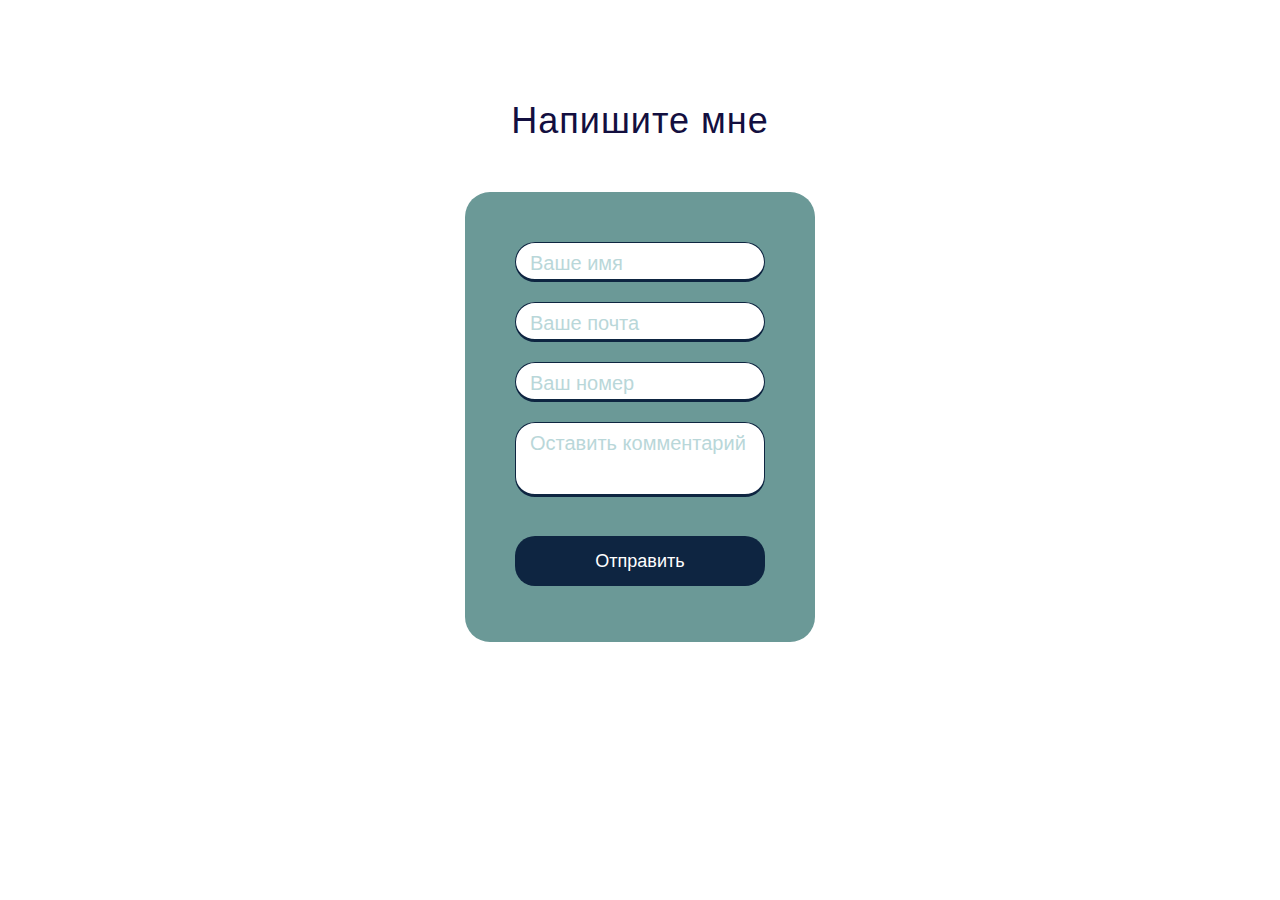
==== 1.html @ e18f2265 "." ====
<!DOCTYPE html>
<html lang="en">
<head>
  <meta charset="UTF-8">
  <meta http-equiv="X-UA-Compatible" content="IE=edge">
  <meta name="viewport" content="width=device-width, initial-scale=1.0">
  <title>Document</title>
  <link rel="stylesheet" href="./assets/styles/css/main.css">
</head>
<body>
  <section class="contact">
    <div class="container">
        <div class="flex-center flex text-center">
            <h2 class="title__text"><span class="lang-contactTitle">Напишите мне</span>
                <span class="contact__span border"></span>
            </h2>
        </div>
        <div class="contact-item">
        <div class="contact-form">
            <form id="form" class="form">
                <div class="form__box" for="">
                    <input class="form__inp form__inp1" id="userName" type="text" maxlength="14" placeholder=" " name="name:" required>
                    <label for="userName" class="form__label lang-yourName">Ваше имя</label>
                    <i class="fas fa-user"></i>
                    <small></small>
                </div>
                <div class="form__box" for="">
                    <input class="form__inp form__inp2" id="userEmail" type="email" placeholder=" " name="email:" required>
                    <label for="userEmail" class="form__label lang-yourEmail">Ваше почта</label>
                    <i class="fas fa-envelope"></i>
                    <small></small>
                </div>
                <div class="form__box" for="">
                    <input class="form__inp form__inp3" id="userPass" type="text" placeholder=" " name="number:" required>
                    <label for="userPass" class="form__label lang-yourPass">Ваш номер</label>
                    <i class="fas fa-phone"></i>
                    <small></small>
                </div>
                <div class="form__box">
                    <textarea class="form__com form__inp4" id="message" placeholder=" " name="messange:" ></textarea>
                    <label for="message" class="form__label lang-comments">Оставить комментарий</label>
                    <i class="fas fa-comments"></i>
                    <small></small>
                </div>
                <button type="button" id="submitForm" class="lang-submit form__btn">Отправить</button>


            </form>
        </div>
        </div>
    </div>
</section>


    <script src="assets/js/form.js"></script>
</body>
</html>
---- assets/styles/css/main.css ----
:root {
  --white: #fff;
  --basic: #4a69bd;
  --basic-text: #130f40;
  --toggle-bg: url("../../images/svg/dark.svg");
  --lang: url("../../images/png/usa.png") ;
}

:root[date-theme=dark] {
  --white: #333333;
  --basic: #73a0d8;
  --basic-text: #fff;
  --toggle-bg: url("../../images/svg/light.svg");
}

:root[date-lang=lang] {
  --lang: url("../../images/png/rus.png") ;
}

.text-left {
  text-align: left;
}
.text-center {
  text-align: center;
}
.text-right {
  text-align: right;
}
.text-block {
  display: block;
}

.relative {
  position: relative;
}

.absolute {
  position: absolute;
  width: 100%;
}

.flex {
  display: flex;
}
.flex-center {
  justify-content: center;
}
.flex-right {
  justify-content: flex-end;
}
.flex-space {
  justify-content: space-between;
}
.flex-around {
  justify-content: space-around;
}
.flex-row {
  display: flex;
  flex-wrap: wrap;
  margin-left: -1rem;
  margin-right: -1rem;
}

.align-center {
  align-items: center;
}

.m-l-05 {
  margin-left: 0.5rem;
}
.m-l-1 {
  margin-left: 1rem;
}
.m-l-2 {
  margin-left: 2rem;
}
.m-l-3 {
  margin-left: 3rem;
}
.m-t-05 {
  margin-top: 0.5rem;
}
.m-t-1 {
  margin-top: 1rem;
}
.m-t-2 {
  margin-top: 2rem;
}
.m-t-3 {
  margin-top: 3rem;
}
.m-t-5 {
  margin-top: 5rem;
}
.m-r-05 {
  margin-right: 0.5rem;
}
.m-r-1 {
  margin-right: 1rem;
}
.m-r-2 {
  margin-right: 2rem;
}
.m-r-3 {
  margin-right: 3rem;
}
.m-b-05 {
  margin-bottom: 0.5rem;
}
.m-b-1 {
  margin-bottom: 1rem;
}
.m-b-2 {
  margin-bottom: 2rem;
}
.m-b-5 {
  margin-bottom: 5rem;
}

.col-1 {
  flex: 0 0 8.333333%;
  max-width: 8.333333%;
}
.col-2 {
  flex: 0 0 16.66667%;
  max-width: 16.66667%;
}
.col-3 {
  flex: 0 0 25%;
  max-width: 25%;
}
.col-4 {
  flex: 0 0 33.333333%;
  max-width: 33.333333%;
}
.col-5 {
  flex: 0 0 auto;
  max-width: 41.6666666667%;
}
.col-6 {
  flex: 0 0 50%;
  max-width: 50%;
}
.col-7 {
  flex: 0 0 auto;
  max-width: 58.3333333333%;
}
.col-8 {
  flex: 0 0 66.666667%;
  max-width: 66.666667%;
}
.col-9 {
  flex: 0 0 75%;
  max-width: 75%;
}
.col-10 {
  flex: 0 0 83.33333%;
  max-width: 83.33333%;
}
.col-11 {
  flex: 0 0 91.666667%;
  max-width: 91.666667%;
}
.col-12 {
  flex: 0 0 100%;
  max-width: 100%;
}
.col-1, .col-2, .col-3, .col-4, .col-5, .col-6, .col-7, .col-8, .col-9, .col-10, .col-11, .col-12 {
  position: relative;
  width: 100%;
  padding-right: 1rem;
  padding-left: 1rem;
}
.col-border-right {
  border-right: 1px solid var(--text-secondary);
}

@font-face {
  font-family: "YanoneKaffeesatz";
  src: url("../../fonts/YanoneKaffeesatz-Light.woff2") format("woff2");
  font-weight: 300;
  font-style: normal;
  font-display: swap;
}
@font-face {
  font-family: "YanoneKaffeesatz";
  src: url("../../fonts/YanoneKaffeesatz-Regular.woff2") format("woff2");
  font-weight: 500;
  font-style: normal;
  font-display: swap;
}
@font-face {
  font-family: "YanoneKaffeesatz";
  src: url("../../fonts/YanoneKaffeesatz-Bold.woff2") format("woff2");
  font-weight: 700;
  font-style: normal;
  font-display: swap;
}
@font-face {
  font-family: "Poppins";
  src: url("../../fonts/Poppins-Regular.ttf") format("truetype");
  font-weight: 400;
  font-style: normal;
  font-display: swap;
}
@font-face {
  font-family: "YanoneKaffeesatz";
  src: url("../../fonts/YanoneKaffeesatz-Light.woff2") format("woff2");
  font-weight: 300;
  font-style: normal;
  font-display: swap;
}
@font-face {
  font-family: "YanoneKaffeesatz";
  src: url("../../fonts/YanoneKaffeesatz-Regular.woff2") format("woff2");
  font-weight: 500;
  font-style: normal;
  font-display: swap;
}
@font-face {
  font-family: "YanoneKaffeesatz";
  src: url("../../fonts/YanoneKaffeesatz-Bold.woff2") format("woff2");
  font-weight: 700;
  font-style: normal;
  font-display: swap;
}
@font-face {
  font-family: "Poppins";
  src: url("../../fonts/Poppins-Regular.ttf") format("truetype");
  font-weight: 400;
  font-style: normal;
  font-display: swap;
}
* {
  margin: 0;
  padding: 0;
  box-sizing: border-box;
}

html {
  scroll-behavior: smooth;
}

::-moz-selection {
  background: var(--basic);
  color: var(--white);
}

::selection {
  background: var(--basic);
  color: var(--white);
}

::-moz-selection {
  background: var(--basic);
  color: var(--white);
}

::-webkit-selection {
  background: var(--basic);
  color: var(--white);
}

.container {
  max-width: 1200px;
  margin: 0 auto;
}

body {
  font-family: "YanoneKaffeesatz", sans-serif;
  position: relative;
  background-color: var(--white);
  transition: 0.3s all;
}

p {
  font-family: "Poppins", sans-serif;
  font-size: 25px;
}

body::-webkit-scrollbar {
  display: none;
}

.portfolio-item::-webkit-scrollbar {
  width: 5px;
  background-color: var(--basic-text);
}

.portfolio-item::-webkit-scrollbar-thumb {
  background-color: var(--basic) !important;
  border-radius: 2px !important;
}

.scroll i {
  -webkit-user-select: none;
     -moz-user-select: none;
          user-select: none;
}

.scroll {
  position: fixed;
  top: 0;
  right: 0px;
  width: 10px;
  height: 100vh;
  z-index: 98;
}

.fa-cog {
  position: fixed;
  top: 0;
  right: 0;
  color: var(--basic-text);
  font-size: 30px;
}

a {
  text-decoration: none;
  color: inherit;
}

button {
  border: none;
  outline: none;
  cursor: pointer;
}

.title__text {
  text-align: center;
  color: var(--basic);
  font-size: 36px;
  font-weight: 500;
  display: inline-block;
  position: relative;
  margin-bottom: 50px;
  letter-spacing: 1px;
  text-align: center;
}
.title__text .border {
  position: absolute;
  bottom: -5px;
  left: 50%;
  width: 100%;
  height: 3px;
  background-color: tomato;
  border-radius: 50%;
  transform: translateX(-50%) scaleX(0);
  transition: transform 3s;
}
.title__text .animTitleText {
  transform: translateX(-50%) scaleX(1);
}

.themeBtn {
  position: fixed;
  top: 50%;
  transform: translateY(-50%);
  left: 10px;
  width: 35px;
  height: 35px;
  border-radius: 8px;
  z-index: 999;
  background-color: var(--white);
  box-shadow: 0px 0px 5px 0px var(--basic-text);
  cursor: pointer;
  background-image: var(--toggle-bg);
  background-repeat: no-repeat;
  background-position: center;
  -webkit-user-select: noen;
     -moz-user-select: noen;
          user-select: noen;
}

.header {
  width: 100%;
  position: fixed;
  left: 0;
  top: 0;
  z-index: 99;
  background-color: var(--white);
  border-bottom-left-radius: 50%;
  border-bottom-right-radius: 50%;
}
.header-nav {
  padding: 25px 0 25px 0;
  position: relative;
}
.header-logo {
  position: absolute;
  top: 50%;
  left: 0;
  transform: translateY(-50%);
}
.header-logo__link {
  font-weight: 500;
  font-size: 40px;
  color: var(--basic-text);
}
.header-logo__link strong {
  font-weight: 700;
  color: var(--basic);
}
.header-navigation {
  width: 350px;
  height: 50px;
  background-color: var(--basic);
  border-radius: 10px;
}
.header-navigation .themeBtn {
  position: absolute;
  top: 50px;
  left: 5px;
  width: 30px;
  height: 30px;
  border-radius: 8px;
  z-index: 999;
  background-color: var(--white);
  box-shadow: 0px 0px 5px 0px var(--basic-text);
  cursor: pointer;
  background-image: var(--toggle-bg);
  background-repeat: no-repeat;
  background-position: center;
  display: none;
}
.header-item {
  width: 280px;
  list-style: none;
  position: relative;
}
.header-list {
  width: 100%;
  text-align: center;
}
.header-list__link {
  color: #fff;
  font-size: 20px;
  font-weight: 500;
  display: flex;
  align-items: center;
  flex-direction: column;
  position: relative;
  text-align: center;
}
.header-list__link .fad {
  line-height: 70px;
  transition: 0.3s;
}
.header-list__link .text {
  position: absolute;
  top: 30px;
  opacity: 0;
  transition: 0.3s;
  transform: translateY(20px);
}
.header .active .fad {
  transform: translateY(-35px);
  position: relative;
  z-index: 1;
  color: #fff;
  font-size: 25px;
}
.header .active .text {
  opacity: 1;
  transform: translateY(5px);
}
.header .indicator {
  position: absolute;
  top: -50%;
  left: 0;
  width: 70px;
  height: 65px;
  background-color: #0e2541;
  border-bottom-left-radius: 50%;
  border-bottom-right-radius: 50%;
  border: 6px solid var(--white);
  transition: 0.3s;
}
.header .indicator::before {
  content: "";
  width: 20px;
  height: 20px;
  position: absolute;
  top: 68%;
  left: -16px;
  background-color: transparent;
  border-top-right-radius: 20px;
  box-shadow: 0px -10px 0 0 var(--white);
}
.header .indicator::after {
  content: "";
  width: 20px;
  height: 20px;
  position: absolute;
  top: 68%;
  right: -16px;
  background-color: transparent;
  border-top-left-radius: 20px;
  box-shadow: 0px -10px 0 0 var(--white);
}
.header-list:nth-child(1).active ~ .indicator {
  transform: translateX(0px);
}
.header-list:nth-child(2).active ~ .indicator {
  transform: translateX(70px);
}
.header-list:nth-child(3).active ~ .indicator {
  transform: translateX(140px);
}
.header-list:nth-child(4).active ~ .indicator {
  transform: translateX(210px);
}
.header .lang {
  position: absolute;
  top: 50%;
  right: 0;
  transform: translateY(-50%);
  width: auto;
  height: auto;
  border-radius: 4px;
  display: flex;
  align-items: center;
  justify-content: space-between;
  padding: 2px 0;
  text-align: center;
  cursor: pointer;
}
.header .lang-item {
  display: flex;
  align-items: center;
  justify-content: center;
  flex-direction: column;
}
.header .lang-icon {
  width: 40px;
  height: 24px;
  border: 1px solid var(--basic);
  background-image: var(--lang);
  background-repeat: no-repeat;
  background-size: cover;
  border-radius: 4px;
  transition: 1s all;
}
.header .lang__text {
  font-size: 10px;
  font-weight: 400;
  color: var(--basic-text);
  font-family: "Poppins", sans-serif;
}

.headerShadow {
  box-shadow: 0px 5px 5px 0px var(--basic);
  transition: 0.5s;
}

.home .container {
  position: relative;
  padding-top: 150px;
  height: 700px;
  overflow: hidden;
}
.home-item {
  display: flex;
  align-items: flex-start;
  justify-content: space-between;
}
.home-title {
  width: 55%;
  margin-top: 50px;
}
.home-title__text {
  font-size: 64px;
  font-weight: 700;
  letter-spacing: 1px;
  color: var(--basic-text);
  display: inline-block;
  position: relative;
  margin-bottom: 10px;
}
.home-title__text .border {
  position: absolute;
  bottom: -5px;
  left: 50%;
  width: 100%;
  height: 3px;
  background-color: var(--basic);
  border-radius: 50%;
  transform: translateX(-50%) scaleX(0);
  transition: transform 1s;
}
.home-title__text .borderBottom {
  transform: translateX(-50%) scaleX(1);
}
.home-title__info-text {
  font-size: 24px;
  font-weight: 300;
  margin-top: 25px;
  color: var(--basic-text);
  line-height: 28px;
}
.home-img {
  text-align: end;
}
.home-img__photo {
  width: 80%;
}

.cooperate {
  margin-top: 50px;
  padding-bottom: 50px;
}
.cooperate-item {
  text-align: center;
  width: 75%;
}
.cooperate__info-text {
  font-weight: 400;
  font-size: 24px;
  color: var(--basic-text);
  line-height: 28px;
}

.aboutMe {
  width: 100%;
  height: 300px;
  background-color: var(--basic);
  margin: 150px 0;
  position: relative;
}
.aboutMe-item {
  position: absolute;
  top: 50%;
  left: 50%;
  transform: translate(-50%, -50%);
  width: 450px;
  height: 450px;
  border-radius: 50%;
  border: 10px solid #6a89cc;
}
.aboutMe-item__img {
  position: absolute;
  width: 100%;
  height: 100%;
  border-radius: 50%;
  -o-object-fit: cover;
     object-fit: cover;
}
.aboutMe-list {
  height: 300px;
  display: flex;
  justify-content: space-between;
}
.aboutMe-list .left-info {
  width: 30%;
  height: 100%;
  text-align: center;
}
.aboutMe-list .left-info__title {
  font-size: 45px;
  font-weight: 700;
  color: var(--basic-text);
  line-height: 50px;
}
.aboutMe-list .right-info {
  width: 30%;
  height: 100%;
}
.aboutMe-list .right-info__text {
  font-size: 22px;
  font-weight: 500;
  color: var(--white);
  line-height: 24px;
}

.technology {
  padding: 50px 0;
}
.technology-item {
  width: 55%;
  display: flex;
  align-items: center;
  justify-content: center;
  flex-wrap: wrap;
  margin: 0 auto;
}
.technology-list {
  width: 120px;
  height: 130px;
  border-radius: 10px;
  padding: 10px;
  display: flex;
  align-items: center;
  justify-content: space-between;
  flex-direction: column;
  overflow: hidden;
  position: relative;
  transition: 0.5s;
  margin: 25px 25px 0 0;
}
.technology-list__img {
  width: 70px;
}
.technology-list__info {
  font-size: 25px;
  font-weight: 700;
  color: var(--basic-text);
  position: absolute;
  bottom: -30px;
  transition: 0.5s ease;
}
.technology-list:hover {
  box-shadow: 0px 0px 15px -2px var(--basic);
}
.technology-list:hover .technology-list__info {
  bottom: 5px;
}

.portfolio {
  margin: 50px 0;
}
.portfolio .owl-nav button {
  width: 50px !important;
  height: 50px !important;
  background-color: var(--basic) !important;
  border-radius: 50% !important;
  position: absolute;
  top: 50%;
  transform: translateY(-50%);
  font-size: 60px !important;
  color: #000 !important;
  outline: none !important;
}
.portfolio .owl-nav button span {
  position: absolute;
  top: -5px;
  display: block;
  width: 50px !important;
  height: 50px !important;
  z-index: 99;
  color: var(--white);
  font-weight: 300;
}
.portfolio .owl-nav button:hover {
  background-color: var(--basic-text) !important;
}
.portfolio .owl-prev {
  left: 0px;
}
.portfolio .owl-next {
  right: 0px;
}
.portfolio .owl-carousel button.owl-dot span {
  background-color: var(--basic) !important;
}
.portfolio .owl-carousel button.active span {
  background-color: tomato !important;
}
.portfolio-item {
  display: flex;
  justify-content: space-between;
  flex-wrap: wrap;
  position: relative;
  padding: 0 25px;
}
.portfolio-item::-webkit-scrollbar {
  display: none;
}
.portfolio .openAllPortfolio {
  max-height: 500px;
  overflow-y: scroll;
}
.portfolio-list {
  height: 300px;
  position: relative;
  border-radius: 15px;
  overflow: hidden;
  box-shadow: 0px 5px 5px 0px var(--basic);
  z-index: 2;
  margin: 20px 0;
}
.portfolio-list .portfolio__img,
.portfolio-list .hidden {
  width: 100%;
  height: 100%;
  position: absolute;
  top: 0;
  left: 0;
  border-radius: 15px;
  z-index: 1;
  -o-object-fit: cover;
     object-fit: cover;
}
.portfolio-list .hidden {
  top: -100%;
  -webkit-backdrop-filter: invert(0.7);
          backdrop-filter: invert(0.7);
  transition: 1s ease;
  z-index: -2;
  display: flex;
  align-items: center;
  justify-content: center;
}
.portfolio-list .hidden__btn {
  width: 250px;
  height: 50px;
  border-radius: 10px;
  background-color: var(--basic);
  color: var(--white);
  font-size: 20px;
  font-weight: 500;
  cursor: pointer;
}
.portfolio-list:hover .hidden {
  z-index: 2;
  top: 0;
}
.portfolio .allProjects-btn {
  width: 170px;
  height: 45px;
  border-radius: 20px;
  background-color: var(--basic);
  color: var(--white);
  font-size: 14px;
  text-transform: uppercase;
  cursor: pointer;
  transition: 0.3s;
  margin-top: 20px;
  display: none;
}
.portfolio .allProjects-btn:hover {
  background-color: var(--basic-text);
}

.mobile-portfolio {
  display: none;
}
.mobile-portfolio-list {
  width: 242px;
  height: 480px;
  position: relative;
  overflow: hidden;
  border-radius: 30px;
  padding: 5px;
}
.mobile-portfolio-list .hidden {
  position: absolute;
  top: 50%;
  left: 50%;
  transform: translate(-50%, -50%);
  width: 94%;
  height: 88%;
  -o-object-fit: cover;
     object-fit: cover;
  z-index: 3;
  border-radius: 20px;
  -webkit-backdrop-filter: blur(15px);
          backdrop-filter: blur(15px);
  transition: 1s ease;
  display: flex;
  align-items: center;
  justify-content: center;
  opacity: 0;
}
.mobile-portfolio-list .hidden__btn {
  width: 200px;
  height: 50px;
  border-radius: 10px;
  background-color: var(--basic);
  color: var(--white);
  font-size: 20px;
  font-weight: 500;
  cursor: pointer;
}
.mobile-portfolio-list:hover .hidden {
  opacity: 1;
}
.mobile-portfolio .iphone {
  position: absolute;
  top: 0;
  left: 0;
  width: 100%;
  height: 100%;
  -o-object-fit: contain;
     object-fit: contain;
  z-index: 2;
}
.mobile-portfolio__img {
  position: absolute;
  top: 25px;
  left: 50%;
  transform: translateX(-50%);
  max-width: 95%;
  max-height: 100%;
  -o-object-fit: cover;
     object-fit: cover;
  z-index: 1;
  border-radius: 20px;
}
.mobile-portfolio .owl-item {
  display: flex;
  align-items: center;
  justify-content: center;
}

.owl-nav button {
  width: 50px !important;
  height: 50px !important;
  background-color: var(--basic) !important;
  border-radius: 50% !important;
  position: absolute;
  top: 50%;
  transform: translateY(-50%);
  font-size: 60px !important;
  color: #000 !important;
  outline: none !important;
}

.owl-nav button span {
  position: absolute;
  top: -5px;
  display: block;
  width: 50px !important;
  height: 50px !important;
  z-index: 99;
  color: var(--white);
  font-weight: 300;
}

.owl-nav button:hover {
  background-color: var(--basic-text) !important;
}

.owl-prev {
  left: 0px;
}

.owl-next {
  right: 0px;
}

.owl-carousel button.owl-dot span {
  background-color: var(--basic) !important;
}

.owl-carousel button.active span {
  background-color: tomato !important;
}

.contact {
  width: 100%;
  height: auto;
  background-color: var(--white);
  margin-top: 50px;
  padding: 50px 0;
}
.contact .title__text .border {
  background-color: #355c7d;
}
.contact .title__text {
  color: var(--basic-text);
}
.contact-item {
  display: flex;
  align-items: center;
  justify-content: space-between;
}
.contact-info {
  width: 47.5%;
  height: 400px;
  -webkit-backdrop-filter: blur(20px);
          backdrop-filter: blur(20px);
  border-radius: 25px;
}
.contact-form {
  width: 100%;
  display: flex;
  align-items: center;
  justify-content: center;
}
.contact-form form {
  width: 350px;
  height: 450px;
  border-radius: 25px;
  position: relative;
  padding: 50px;
  text-align: center;
  background-color: #6b9997;
}
.contact-form form .form__box {
  position: relative;
  width: 100%;
  height: auto;
}
.contact-form form .form__box .form__label {
  position: absolute;
  top: 10px;
  left: 15px;
  font-size: 20px;
  transition: 0.3s;
  color: #b9d7d9;
}
.contact-form form .form__box #userName {
  text-transform: capitalize;
}
.contact-form form .form__box .fas {
  position: absolute;
  top: 10px;
  left: -25px;
  color: #6b9997;
}
.contact-form form .form__box small {
  position: absolute;
  bottom: 2px;
  left: 10px;
  color: red;
  font-size: 16px;
  font-weight: 500;
}
.contact-form form .form__inp {
  width: 100%;
  height: 40px;
  border: none;
  border: 1px solid #0e2541;
  border-bottom: 3px solid #0e2541;
  margin-bottom: 20px;
  border-radius: 20px;
  padding: 0 15px;
  outline: none;
  font-size: 20px;
  transition: 0.5s;
}
.contact-form form .form__inp:focus {
  border: 1px solid #11a192;
  border-bottom: 3px solid #11a192;
}
.contact-form form .form__inp:not(:-moz-placeholder-shown) ~ .form__label {
  top: -6px;
  background-color: #fff;
  font-size: 16px;
  padding: 0 5px;
}
.contact-form form .form__inp:focus ~ .form__label, .contact-form form .form__inp:not(:placeholder-shown) ~ .form__label {
  top: -6px;
  background-color: #fff;
  font-size: 16px;
  padding: 0 5px;
}
.contact-form form textarea {
  width: 100%;
  height: 75px;
  border: 1px solid #0e2541;
  border-bottom: 3px solid #0e2541;
  border-radius: 20px;
  padding: 5px 15px;
  outline: none;
  font-size: 18px;
  resize: none;
  text-transform: capitalize;
  transition: 0.5s;
  margin-bottom: 15px;
}
.contact-form form textarea:focus {
  border: 1px solid #11a192;
  border-bottom: 3px solid #11a192;
}
.contact-form form textarea::-webkit-scrollbar {
  width: 0;
}
.contact-form form textarea:not(:-moz-placeholder-shown) ~ .form__label {
  top: -6px;
  background-color: #fff;
  font-size: 16px;
  padding: 0 5px;
}
.contact-form form textarea:focus ~ .form__label, .contact-form form textarea:not(:placeholder-shown) ~ .form__label {
  top: -6px;
  background-color: #fff;
  font-size: 16px;
  padding: 0 5px;
}
.contact-form form .circle-sub,
.contact-form form .circle-sup {
  width: 50px;
  height: 20px;
  border-radius: 10px;
  background-color: #292522;
  position: absolute;
}
.contact-form form .circle-sub::after, .contact-form form .circle-sub::before,
.contact-form form .circle-sup::after,
.contact-form form .circle-sup::before {
  content: "";
  display: block;
  width: 50px;
  height: 20px;
  border-radius: 10px;
  background-color: #fff;
  position: absolute;
  top: -20px;
  left: 5px;
}
.contact-form form .circle-sub::before,
.contact-form form .circle-sup::before {
  top: 20px;
  left: -10px;
}
.contact-form form .circle-sup {
  top: 60px !important;
  right: -25px !important;
}
.contact-form form .circle-sub {
  bottom: 60px !important;
  left: -25px !important;
}
.contact-form form .circle {
  width: 20px;
  height: 20px;
  border-radius: 50%;
  background-color: #fff;
  position: absolute;
  bottom: 40px;
  left: -65px;
}
.contact-form form .form__btn {
  width: 100%;
  height: 50px;
  border-radius: 20px;
  margin-top: 20px;
  cursor: pointer;
  font-size: 18px;
  background-color: #0e2541;
  color: #fff;
  transition: 0.3s;
}
.contact-form form .form__btn:hover {
  background-color: #11a192;
}

.footer {
  width: 100%;
  height: auto;
  background-color: #0e2541;
  display: flex;
  align-items: center;
  justify-content: center;
  padding: 25px 0;
}
.footer .container {
  text-align: center;
}
.footer__info {
  text-decoration: none;
  color: #fff;
  font-weight: 400px;
  font-size: 20px;
  font-family: "Poppins", sans-serif;
}
.footer__info i {
  margin-right: 10px;
}
.footer__info strong {
  color: #11a192;
}
.footer .hover:hover {
  color: #11a192;
}

/*----------- Main Style ------*/
.wrapper {
  background-color: var(--basic-text);
}

.wrapper {
  display: flex;
  justify-content: center;
  align-items: center;
  height: 100vh;
}

.loader {
  display: flex;
  align-items: center;
}

.loader-shap {
  width: 2rem;
  height: 2rem;
  background-color: var(--basic);
  margin: 1rem;
  border-radius: 50%;
  animation: load_shap 1.2s ease infinite;
}

.loader-shap:nth-child(1) {
  animation-delay: 0.2s;
}

.loader-shap:nth-child(2) {
  animation-delay: 0.4s;
}

.loader-shap:nth-child(3) {
  animation-delay: 0.6s;
}

@keyframes load_shap {
  50% {
    transform: translateY(-50%);
    border-bottom: 16px solid var(--basic-text);
    box-shadow: 0 8rem 2rem var(--basic);
  }
}
.loader {
  height: 100vh;
  margin: 0;
  background: rgb(90, 99, 103);
  background: linear-gradient(45deg, rgb(90, 99, 103) 0%, rgb(26, 35, 44) 100%);
  display: flex;
  align-items: center;
  justify-content: center;
  position: relative;
  position: fixed;
  top: 0;
  left: 0;
  width: 100%;
  height: 100vh;
  z-index: 9999;
}
.loader-item {
  position: absolute;
  width: 110px;
  aspect-ratio: 1;
}
.loader-item:nth-child(1) {
  transform: translate(38.5%) rotate(-45deg);
}
.loader-item:nth-child(1) .block1 {
  top: 0px;
  left: 60px;
  animation: move1 3.5s infinite, gradient 10s infinite alternate;
}
.loader-item:nth-child(1) .block2 {
  top: 60px;
  left: 60px;
  animation: move2 3.5s 0.2s infinite, gradient 10s infinite alternate;
}
.loader-item:nth-child(1) .block3 {
  top: 60px;
  left: 0px;
  animation: move3 3.5s 0.4s infinite, gradient 10s infinite alternate;
}
.loader-item:nth-child(2) {
  transform: translate(-38.5%) rotate(45deg) scale(-1, 1);
}
.loader-item:nth-child(2) .block1 {
  top: 0px;
  left: 60px;
  animation: move1 3.5s 0.6s infinite, gradient 10s infinite alternate;
}
.loader-item:nth-child(2) .block2 {
  top: 60px;
  left: 60px;
  animation: move2 3.5s 0.8s infinite, gradient 10s infinite alternate;
}
.loader-item:nth-child(2) .block3 {
  top: 60px;
  left: 0px;
  animation: move3 3.5s 1.03s infinite, gradient 10s infinite alternate;
}
.loader-item .block {
  position: absolute;
  width: 50px;
  aspect-ratio: 1;
  border-radius: 5px;
  background: rgb(222, 107, 72);
  background: linear-gradient(90deg, rgb(222, 107, 72) 0%, rgb(229, 177, 129) 10%, rgb(244, 185, 178) 20%, rgb(218, 237, 189) 30%, rgb(125, 187, 195) 40%, rgb(222, 107, 72) 50%, rgb(229, 177, 129) 60%, rgb(244, 185, 178) 70%, rgb(218, 237, 189) 80%, rgb(125, 187, 195) 90%, rgb(222, 107, 72) 100%);
  background-size: 400%;
  background-position: 0%;
  background-repeat: no-repeat;
  background-attachment: fixed;
}

@keyframes move1 {
  0%, 20.28%, 100% {
    top: 0px;
    left: 60px;
  }
  28%, 31% {
    top: 0px;
    left: 0px;
  }
  42.85%, 60% {
    top: 60px;
    left: 0px;
  }
  71.42%, 88% {
    top: 60px;
    left: 60px;
  }
}
@keyframes move2 {
  0%, 16%, 100% {
    top: 60px;
    left: 60px;
  }
  28.57%, 45.85% {
    top: 0px;
    left: 60px;
  }
  57.14%, 59.14% {
    top: 0px;
    left: 0px;
  }
  71.42%, 87% {
    top: 60px;
    left: 0px;
  }
}
@keyframes move3 {
  0%, 16%, 100% {
    top: 60px;
    left: 0px;
  }
  28.57%, 44% {
    top: 60px;
    left: 60px;
  }
  57.14%, 73.42% {
    top: 0px;
    left: 60px;
  }
  85.71%, 87% {
    top: 0px;
    left: 0px;
  }
}
@keyframes gradient {
  0% {
    background-position: 0% 50%;
  }
  100% {
    background-position: 100% 50%;
  }
}
@media screen and (max-width: 1350px) {
  .header .container {
    padding: 0 50px;
  }
  .home-title {
    padding-left: 75px;
  }
}
@media screen and (max-width: 1024px) {
  .home {
    margin-top: 25px;
  }
  .home .container {
    height: auto;
  }
  .home-item {
    flex-direction: column;
    justify-content: center;
    align-items: center;
  }
  .home-title {
    width: 70%;
    text-align: center;
    padding-left: 0;
  }
  .home-title__text {
    font-size: 50px;
    margin-bottom: 10px;
  }
  .home-img {
    position: relative;
    bottom: 0 !important;
    right: 0 !important;
    display: flex;
    align-items: center;
    justify-content: center;
    margin-top: 25px;
  }
  .home-img__photo {
    width: 80%;
  }
  .aboutMe {
    width: 100%;
    height: auto;
    margin: 100px 0;
  }
  .aboutMe-item {
    width: 300px;
    height: 300px;
  }
  .aboutMe-list {
    height: 200px;
  }
  .aboutMe-list .left-info {
    padding: 0 10px;
  }
  .aboutMe-list .left-info__title {
    font-size: 30px;
    line-height: 35px;
  }
  .aboutMe-list .right-info {
    padding-right: 30px;
  }
  .aboutMe-list .right-info__text {
    font-size: 18px;
    font-weight: 500;
    color: var(--white);
  }
}
@media screen and (max-width: 768px) {
  .scroll {
    display: none;
  }
  .themeBtn {
    display: none;
  }
  .header {
    display: flex;
    align-items: center;
    justify-content: center;
    border-radius: 0;
  }
  .header-navigation {
    width: 400px;
  }
  .header-navigation .themeBtn {
    display: block;
  }
  .header-nav {
    padding: 25px 0 5px 0;
  }
  .header-logo {
    display: none;
  }
  .header-btn {
    display: none;
  }
  .lang {
    top: 50px !important;
    right: 5px !important;
  }
  .lang-icon {
    width: 32px !important;
    height: 24px !important;
  }
  .lang__text {
    display: none;
  }
  .aboutMe {
    margin-top: 150px;
    margin-bottom: 50px;
    width: 100%;
    padding-top: 50px;
  }
  .aboutMe-item {
    top: 0;
    width: 250px;
    height: 250px;
  }
  .aboutMe-list {
    height: 150px;
  }
  .aboutMe-list .left-info {
    width: 47.5%;
    text-align: center;
    align-items: flex-end;
    padding-bottom: 10px;
  }
  .aboutMe-list .left-info__title {
    font-size: 35px;
    line-height: 35px;
  }
  .aboutMe-list .right-info {
    width: 47.5%;
    padding-left: 20px;
    letter-spacing: 1px;
    text-align: center;
    align-items: flex-end;
    padding-bottom: 10px;
  }
  .aboutMe-list .right-info__text {
    font-size: 16px;
    line-height: 16px;
  }
  .technology-item {
    width: 100%;
  }
  .portfolio {
    margin: 50px 0;
  }
  .portfolio-item {
    max-height: 375px;
  }
  .portfolio-list {
    width: 100%;
    height: 350px;
  }
  .contact .title__text {
    font-size: 30px;
  }
  .contact-form form {
    width: 85%;
    height: 420px;
    padding: 40px;
  }
  .contact-form form .form__box {
    position: relative;
    width: 100%;
    height: auto;
  }
  .contact-form form .circle-sub,
  .contact-form form .circle-sup {
    width: 40px;
    height: 20px;
  }
  .contact-form form .circle-sub::after, .contact-form form .circle-sub::before,
  .contact-form form .circle-sup::after,
  .contact-form form .circle-sup::before {
    width: 40px;
    height: 20px;
    top: -20px;
    left: 5px;
  }
  .contact-form form .circle-sub::before,
  .contact-form form .circle-sup::before {
    top: 20px;
    left: -10px;
  }
  .contact-form form .circle-sup {
    top: 60px !important;
    right: -20px !important;
  }
  .contact-form form .circle-sub {
    bottom: 60px !important;
    left: -20px !important;
  }
  .contact-form form .circle {
    left: -55px;
  }
  .contact-form form .form__btn {
    width: 100%;
    height: 50px;
    border-radius: 20px;
    margin-top: 20px;
    cursor: pointer;
    font-size: 18px;
    transition: 0.3s;
  }
}
@media screen and (max-width: 576px) {
  .container {
    padding: 0 20px;
  }
  .home .container {
    height: auto;
    padding-top: 100px;
  }
  .home-title {
    width: 100%;
    margin-top: 25px;
  }
  .home-title__text {
    font-size: 45px;
  }
  .home-title__text .border {
    display: none;
  }
  .home-img__photo {
    width: 100%;
  }
  .cooperate-item {
    width: 100%;
  }
  .cooperate__info-text {
    font-size: 20px;
    line-height: 24px;
  }
  .aboutMe {
    border-top-right-radius: 50%;
    border-top-left-radius: 50%;
    padding-bottom: 40px;
  }
  .aboutMe-list {
    margin-top: 80px;
    height: auto;
    flex-direction: column;
  }
  .aboutMe-list .left-info {
    width: 100%;
  }
  .aboutMe-list .right-info {
    width: 100%;
    padding-left: 0px;
  }
  .aboutMe-list .right-info__text {
    margin-top: 15px;
    font-size: 20px;
    line-height: 22px;
  }
  .technology {
    padding: 50px 0;
  }
  .technology-item {
    width: 100%;
    display: flex;
    align-items: center;
    justify-content: space-between;
    flex-wrap: wrap;
    margin: 0 auto;
  }
  .technology-list {
    width: 45%;
    margin: 25px 0 0 0;
    box-shadow: 0px 0px 15px -2px var(--basic);
  }
  .technology-list__img {
    width: 50px;
  }
  .technology-list__info {
    bottom: 5px;
  }
  .technology .psd {
    margin: 25px auto;
  }
  .portfolio_desctop {
    display: none;
  }
  .mobile-portfolio {
    display: block;
    margin: 50px 0 150px 0;
  }
  .owl-prev {
    left: -20px;
  }
  .owl-next {
    right: -20px;
  }
}
@media screen and (max-width: 420px) {
  .header .container {
    padding: 0 5px;
    width: 100%;
  }
  .header-navigation {
    width: 100% !important;
  }
  .header-navigation .themeBtn {
    display: block;
  }
  .header-nav {
    padding: 25px 0 5px 0;
  }
  .header-logo {
    display: none;
  }
  .header-btn {
    display: none;
  }
}
@media screen and (max-width: 360px) {
  .header-navigation .themeBtn {
    top: 100px;
  }
  .lang {
    top: 95px !important;
    right: 5px !important;
  }
  .lang-icon {
    width: 32px;
    height: 20px;
  }
  .lang__text {
    display: none;
  }
  .portfolio .owl-nav button {
    width: 40px !important;
    height: 40px !important;
  }
  .portfolio .owl-nav button span {
    font-size: 50px;
    width: 40px !important;
    height: 40px !important;
  }
  .owl-prev {
    left: -20px !important;
  }
  .owl-next {
    right: -20px !important;
  }
  .contact-form form {
    width: 90%;
  }
  .contact-form form .form__box {
    position: relative;
    width: 100%;
    height: auto;
  }
  .contact-form form .form__label {
    font-size: 18px !important;
  }
  .contact-form form .form__btn {
    width: 100%;
    height: 50px;
    border-radius: 20px;
    margin-top: 20px;
    cursor: pointer;
    font-size: 18px;
    transition: 0.3s;
  }
}/*# sourceMappingURL=main.css.map */
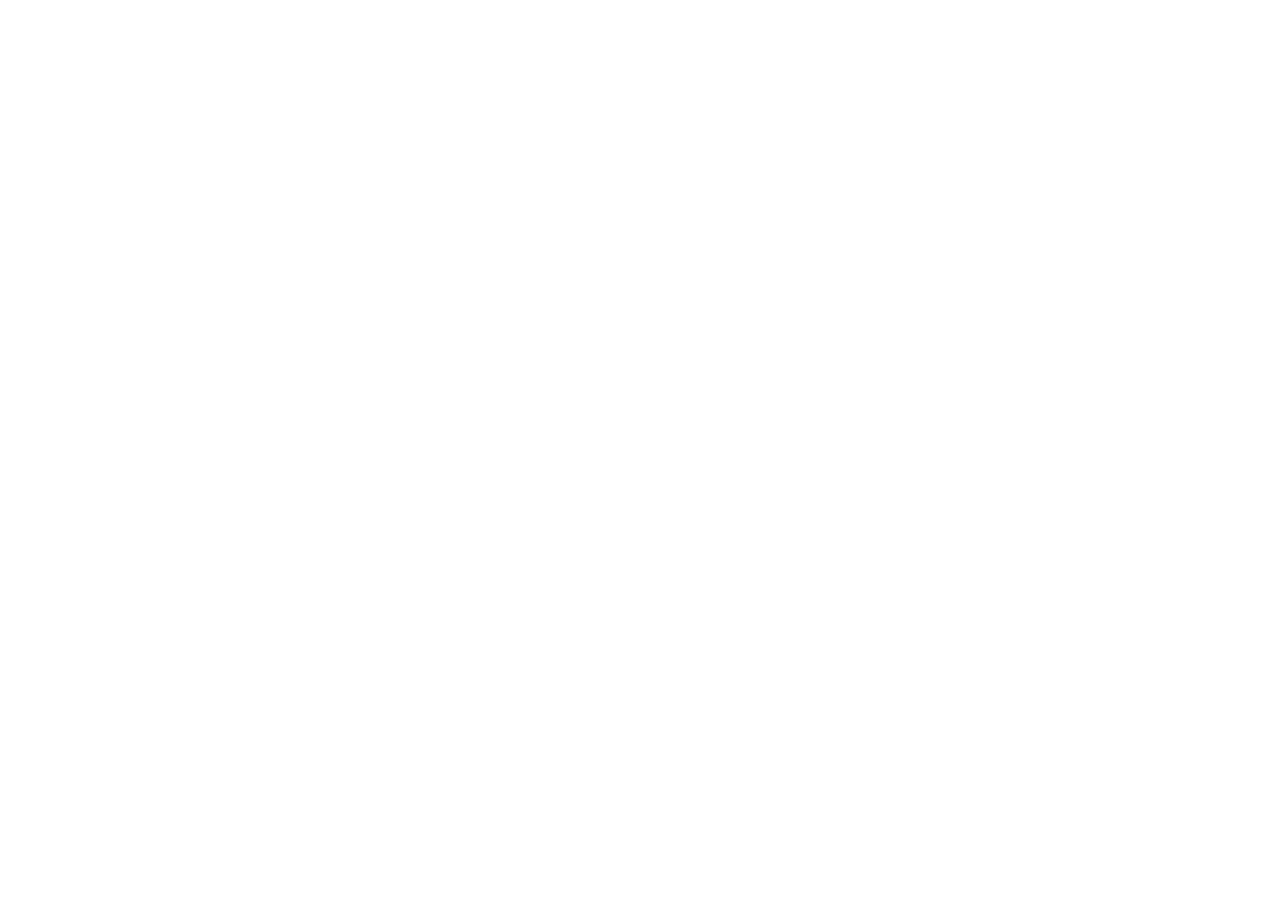
==== commit abef0740: "/" ====
--- a/1.html
+++ b/1.html
@@ -8,48 +8,6 @@
   <link rel="stylesheet" href="./assets/styles/css/main.css">
 </head>
 <body>
-  <section class="contact">
-    <div class="container">
-        <div class="flex-center flex text-center">
-            <h2 class="title__text"><span class="lang-contactTitle">Напишите мне</span>
-                <span class="contact__span border"></span>
-            </h2>
-        </div>
-        <div class="contact-item">
-        <div class="contact-form">
-            <form id="form" class="form">
-                <div class="form__box" for="">
-                    <input class="form__inp form__inp1" id="userName" type="text" maxlength="14" placeholder=" " name="name:" required>
-                    <label for="userName" class="form__label lang-yourName">Ваше имя</label>
-                    <i class="fas fa-user"></i>
-                    <small></small>
-                </div>
-                <div class="form__box" for="">
-                    <input class="form__inp form__inp2" id="userEmail" type="email" placeholder=" " name="email:" required>
-                    <label for="userEmail" class="form__label lang-yourEmail">Ваше почта</label>
-                    <i class="fas fa-envelope"></i>
-                    <small></small>
-                </div>
-                <div class="form__box" for="">
-                    <input class="form__inp form__inp3" id="userPass" type="text" placeholder=" " name="number:" required>
-                    <label for="userPass" class="form__label lang-yourPass">Ваш номер</label>
-                    <i class="fas fa-phone"></i>
-                    <small></small>
-                </div>
-                <div class="form__box">
-                    <textarea class="form__com form__inp4" id="message" placeholder=" " name="messange:" ></textarea>
-                    <label for="message" class="form__label lang-comments">Оставить комментарий</label>
-                    <i class="fas fa-comments"></i>
-                    <small></small>
-                </div>
-                <button type="button" id="submitForm" class="lang-submit form__btn">Отправить</button>
-
-
-            </form>
-        </div>
-        </div>
-    </div>
-</section>
 
 
     <script src="assets/js/form.js"></script>
--- a/assets/styles/css/main.css
+++ b/assets/styles/css/main.css
@@ -949,12 +949,15 @@
 .contact {
   width: 100%;
   height: auto;
-  background-color: var(--white);
+  background-color: #70a1ff;
   margin-top: 50px;
   padding: 50px 0;
 }
+.contact .title__text {
+  color: #11a192;
+}
 .contact .title__text .border {
-  background-color: #355c7d;
+  background-color: #0e3541;
 }
 .contact .title__text {
   color: var(--basic-text);
@@ -984,7 +987,7 @@
   position: relative;
   padding: 50px;
   text-align: center;
-  background-color: #6b9997;
+  background-color: #546de5;
 }
 .contact-form form .form__box {
   position: relative;
@@ -997,16 +1000,16 @@
   left: 15px;
   font-size: 20px;
   transition: 0.3s;
-  color: #b9d7d9;
-}
-.contact-form form .form__box #userName {
-  text-transform: capitalize;
+  color: #574b90;
+}
+.contact-form form .form__box .form__label :focus {
+  background-color: #574b90;
 }
 .contact-form form .form__box .fas {
   position: absolute;
   top: 10px;
   left: -25px;
-  color: #6b9997;
+  color: rgba(22, 223, 213, 0.6980392157);
 }
 .contact-form form .form__box small {
   position: absolute;
@@ -1020,18 +1023,18 @@
   width: 100%;
   height: 40px;
   border: none;
-  border: 1px solid #0e2541;
+  border: 0.5px solid #b4b9c0;
   border-bottom: 3px solid #0e2541;
   margin-bottom: 20px;
   border-radius: 20px;
   padding: 0 15px;
   outline: none;
-  font-size: 20px;
-  transition: 0.5s;
+  font-size: 16px;
+  transition: 500ms;
 }
 .contact-form form .form__inp:focus {
-  border: 1px solid #11a192;
-  border-bottom: 3px solid #11a192;
+  border: 1px solid #786fa6;
+  border-bottom: 3px solid #786fa6;
 }
 .contact-form form .form__inp:not(:-moz-placeholder-shown) ~ .form__label {
   top: -6px;
@@ -1053,15 +1056,16 @@
   border-radius: 20px;
   padding: 5px 15px;
   outline: none;
-  font-size: 18px;
+  font-size: 17px;
   resize: none;
   text-transform: capitalize;
   transition: 0.5s;
   margin-bottom: 15px;
+  font-family: sans-serif;
 }
 .contact-form form textarea:focus {
-  border: 1px solid #11a192;
-  border-bottom: 3px solid #11a192;
+  border: 1px solid #786fa6;
+  border-bottom: 3px solid #786fa6;
 }
 .contact-form form textarea::-webkit-scrollbar {
   width: 0;
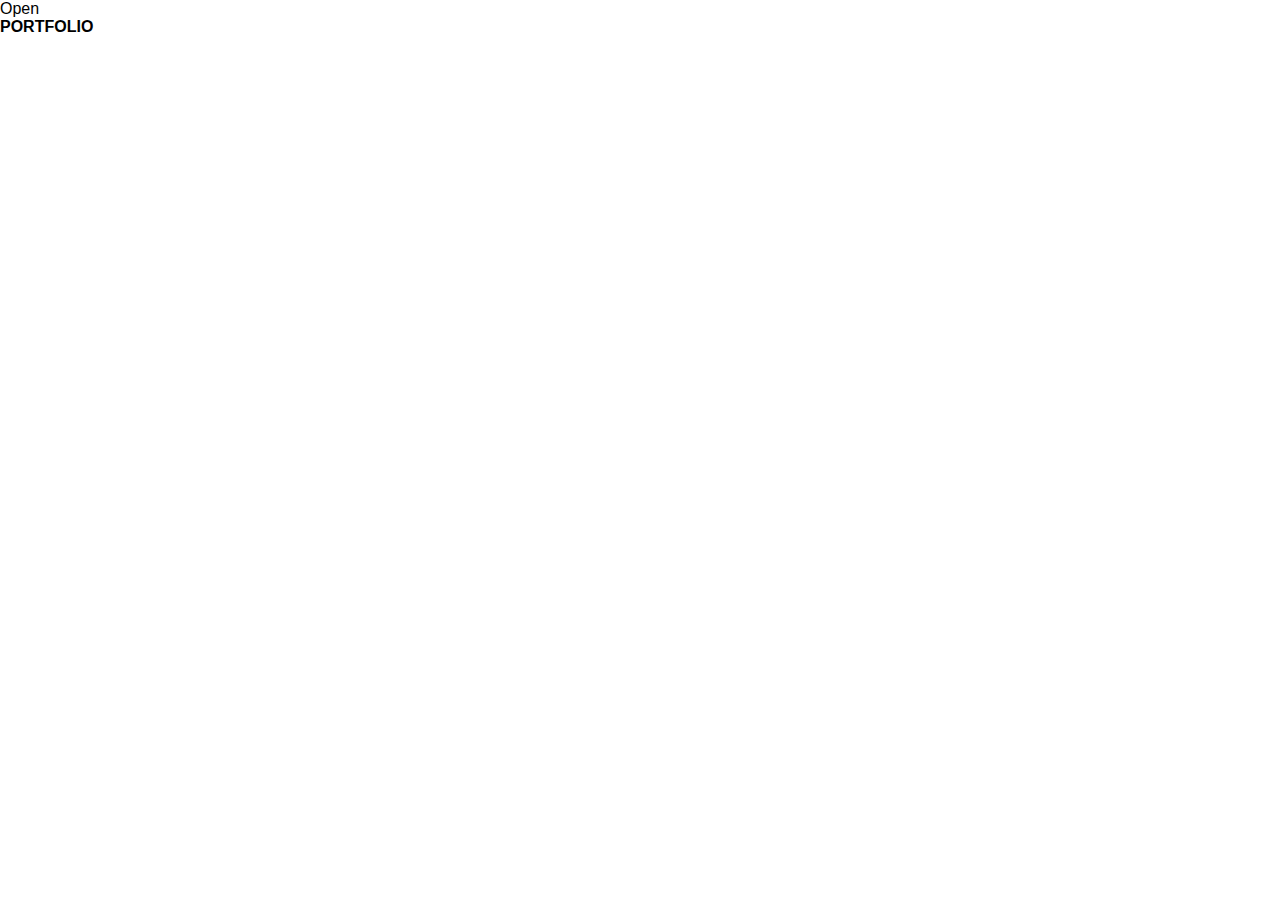
==== commit 66e6500d: "р" ====
--- a/1.html
+++ b/1.html
@@ -8,7 +8,19 @@
   <link rel="stylesheet" href="./assets/styles/css/main.css">
 </head>
 <body>
-
+        <section class="p_c1">
+          <div class="p_c_d">
+            <div class="card">
+              <div class="card-box">
+                    <!-- transoarent -->
+                    <div class="card-box_btn">Open</div>
+              </div>
+              <h4 class="card-title">
+                PORTFOLIO
+              </h4>
+            </div>
+          </div>
+        </section>
 
     <script src="assets/js/form.js"></script>
 </body>
--- a/assets/styles/css/main.css
+++ b/assets/styles/css/main.css
@@ -7,7 +7,7 @@
 }
 
 :root[date-theme=dark] {
-  --white: #333333;
+  --white: rgb(47, 45, 71);
   --basic: #73a0d8;
   --basic-text: #fff;
   --toggle-bg: url("../../images/svg/light.svg");
@@ -361,15 +361,15 @@
   height: 35px;
   border-radius: 8px;
   z-index: 999;
-  background-color: var(--white);
-  box-shadow: 0px 0px 5px 0px var(--basic-text);
+  background-color: rgba(0, 183, 255, 0.705);
+  box-shadow: 0px 0px 10px 0px var(--basic-text);
   cursor: pointer;
   background-image: var(--toggle-bg);
   background-repeat: no-repeat;
   background-position: center;
-  -webkit-user-select: noen;
-     -moz-user-select: noen;
-          user-select: noen;
+  -webkit-user-select: none;
+     -moz-user-select: none;
+          user-select: none;
 }
 
 .header {
@@ -404,7 +404,7 @@
 .header-navigation {
   width: 350px;
   height: 50px;
-  background-color: var(--basic);
+  background-color: rgb(45, 142, 187);
   border-radius: 10px;
 }
 .header-navigation .themeBtn {
@@ -443,7 +443,7 @@
   text-align: center;
 }
 .header-list__link .fad {
-  line-height: 70px;
+  line-height: 64px;
   transition: 0.3s;
 }
 .header-list__link .text {
@@ -451,14 +451,15 @@
   top: 30px;
   opacity: 0;
   transition: 0.3s;
-  transform: translateY(20px);
+  transform: translateY(12px);
 }
 .header .active .fad {
-  transform: translateY(-35px);
+  transform: translateY(10px);
+  transform: translateX(5px);
   position: relative;
   z-index: 1;
-  color: #fff;
-  font-size: 25px;
+  color: rgb(0, 183, 255);
+  font-size: 30px;
 }
 .header .active .text {
   opacity: 1;
@@ -623,7 +624,7 @@
 .aboutMe {
   width: 100%;
   height: 300px;
-  background-color: var(--basic);
+  background-color: rgba(62, 120, 228, 0.7960784314);
   margin: 150px 0;
   position: relative;
 }
@@ -715,10 +716,7 @@
   bottom: 5px;
 }
 
-.portfolio {
-  margin: 50px 0;
-}
-.portfolio .owl-nav button {
+.owl-nav button {
   width: 50px !important;
   height: 50px !important;
   background-color: var(--basic) !important;
@@ -730,7 +728,8 @@
   color: #000 !important;
   outline: none !important;
 }
-.portfolio .owl-nav button span {
+
+.owl-nav button span {
   position: absolute;
   top: -5px;
   display: block;
@@ -740,191 +739,6 @@
   color: var(--white);
   font-weight: 300;
 }
-.portfolio .owl-nav button:hover {
-  background-color: var(--basic-text) !important;
-}
-.portfolio .owl-prev {
-  left: 0px;
-}
-.portfolio .owl-next {
-  right: 0px;
-}
-.portfolio .owl-carousel button.owl-dot span {
-  background-color: var(--basic) !important;
-}
-.portfolio .owl-carousel button.active span {
-  background-color: tomato !important;
-}
-.portfolio-item {
-  display: flex;
-  justify-content: space-between;
-  flex-wrap: wrap;
-  position: relative;
-  padding: 0 25px;
-}
-.portfolio-item::-webkit-scrollbar {
-  display: none;
-}
-.portfolio .openAllPortfolio {
-  max-height: 500px;
-  overflow-y: scroll;
-}
-.portfolio-list {
-  height: 300px;
-  position: relative;
-  border-radius: 15px;
-  overflow: hidden;
-  box-shadow: 0px 5px 5px 0px var(--basic);
-  z-index: 2;
-  margin: 20px 0;
-}
-.portfolio-list .portfolio__img,
-.portfolio-list .hidden {
-  width: 100%;
-  height: 100%;
-  position: absolute;
-  top: 0;
-  left: 0;
-  border-radius: 15px;
-  z-index: 1;
-  -o-object-fit: cover;
-     object-fit: cover;
-}
-.portfolio-list .hidden {
-  top: -100%;
-  -webkit-backdrop-filter: invert(0.7);
-          backdrop-filter: invert(0.7);
-  transition: 1s ease;
-  z-index: -2;
-  display: flex;
-  align-items: center;
-  justify-content: center;
-}
-.portfolio-list .hidden__btn {
-  width: 250px;
-  height: 50px;
-  border-radius: 10px;
-  background-color: var(--basic);
-  color: var(--white);
-  font-size: 20px;
-  font-weight: 500;
-  cursor: pointer;
-}
-.portfolio-list:hover .hidden {
-  z-index: 2;
-  top: 0;
-}
-.portfolio .allProjects-btn {
-  width: 170px;
-  height: 45px;
-  border-radius: 20px;
-  background-color: var(--basic);
-  color: var(--white);
-  font-size: 14px;
-  text-transform: uppercase;
-  cursor: pointer;
-  transition: 0.3s;
-  margin-top: 20px;
-  display: none;
-}
-.portfolio .allProjects-btn:hover {
-  background-color: var(--basic-text);
-}
-
-.mobile-portfolio {
-  display: none;
-}
-.mobile-portfolio-list {
-  width: 242px;
-  height: 480px;
-  position: relative;
-  overflow: hidden;
-  border-radius: 30px;
-  padding: 5px;
-}
-.mobile-portfolio-list .hidden {
-  position: absolute;
-  top: 50%;
-  left: 50%;
-  transform: translate(-50%, -50%);
-  width: 94%;
-  height: 88%;
-  -o-object-fit: cover;
-     object-fit: cover;
-  z-index: 3;
-  border-radius: 20px;
-  -webkit-backdrop-filter: blur(15px);
-          backdrop-filter: blur(15px);
-  transition: 1s ease;
-  display: flex;
-  align-items: center;
-  justify-content: center;
-  opacity: 0;
-}
-.mobile-portfolio-list .hidden__btn {
-  width: 200px;
-  height: 50px;
-  border-radius: 10px;
-  background-color: var(--basic);
-  color: var(--white);
-  font-size: 20px;
-  font-weight: 500;
-  cursor: pointer;
-}
-.mobile-portfolio-list:hover .hidden {
-  opacity: 1;
-}
-.mobile-portfolio .iphone {
-  position: absolute;
-  top: 0;
-  left: 0;
-  width: 100%;
-  height: 100%;
-  -o-object-fit: contain;
-     object-fit: contain;
-  z-index: 2;
-}
-.mobile-portfolio__img {
-  position: absolute;
-  top: 25px;
-  left: 50%;
-  transform: translateX(-50%);
-  max-width: 95%;
-  max-height: 100%;
-  -o-object-fit: cover;
-     object-fit: cover;
-  z-index: 1;
-  border-radius: 20px;
-}
-.mobile-portfolio .owl-item {
-  display: flex;
-  align-items: center;
-  justify-content: center;
-}
-
-.owl-nav button {
-  width: 50px !important;
-  height: 50px !important;
-  background-color: var(--basic) !important;
-  border-radius: 50% !important;
-  position: absolute;
-  top: 50%;
-  transform: translateY(-50%);
-  font-size: 60px !important;
-  color: #000 !important;
-  outline: none !important;
-}
-
-.owl-nav button span {
-  position: absolute;
-  top: -5px;
-  display: block;
-  width: 50px !important;
-  height: 50px !important;
-  z-index: 99;
-  color: var(--white);
-  font-weight: 300;
-}
 
 .owl-nav button:hover {
   background-color: var(--basic-text) !important;
@@ -949,7 +763,7 @@
 .contact {
   width: 100%;
   height: auto;
-  background-color: #70a1ff;
+  background-color: rgba(62, 120, 228, 0.7960784314);
   margin-top: 50px;
   padding: 50px 0;
 }
@@ -987,12 +801,13 @@
   position: relative;
   padding: 50px;
   text-align: center;
-  background-color: #546de5;
+  background-color: #ffffff;
 }
 .contact-form form .form__box {
   position: relative;
   width: 100%;
   height: auto;
+  background-color: transparent;
 }
 .contact-form form .form__box .form__label {
   position: absolute;
@@ -1002,14 +817,11 @@
   transition: 0.3s;
   color: #574b90;
 }
-.contact-form form .form__box .form__label :focus {
-  background-color: #574b90;
-}
 .contact-form form .form__box .fas {
   position: absolute;
   top: 10px;
   left: -25px;
-  color: rgba(22, 223, 213, 0.6980392157);
+  color: #0d2f3a;
 }
 .contact-form form .form__box small {
   position: absolute;
@@ -1024,7 +836,7 @@
   height: 40px;
   border: none;
   border: 0.5px solid #b4b9c0;
-  border-bottom: 3px solid #0e2541;
+  border-bottom: 3px solid #0e7aff;
   margin-bottom: 20px;
   border-radius: 20px;
   padding: 0 15px;
@@ -1033,8 +845,8 @@
   transition: 500ms;
 }
 .contact-form form .form__inp:focus {
-  border: 1px solid #786fa6;
-  border-bottom: 3px solid #786fa6;
+  border: 1px solid #553dca;
+  border-bottom: 3px solid #4527db;
 }
 .contact-form form .form__inp:not(:-moz-placeholder-shown) ~ .form__label {
   top: -6px;
@@ -1051,8 +863,8 @@
 .contact-form form textarea {
   width: 100%;
   height: 75px;
-  border: 1px solid #0e2541;
-  border-bottom: 3px solid #0e2541;
+  border: 1px solid #0e7aff;
+  border-bottom: 3px solid #0e7aff;
   border-radius: 20px;
   padding: 5px 15px;
   outline: none;
@@ -1064,8 +876,8 @@
   font-family: sans-serif;
 }
 .contact-form form textarea:focus {
-  border: 1px solid #786fa6;
-  border-bottom: 3px solid #786fa6;
+  border: 1px solid #553dca;
+  border-bottom: 3px solid #4527db;
 }
 .contact-form form textarea::-webkit-scrollbar {
   width: 0;
@@ -1087,7 +899,7 @@
   width: 50px;
   height: 20px;
   border-radius: 10px;
-  background-color: #292522;
+  background-color: #ff0000;
   position: absolute;
 }
 .contact-form form .circle-sub::after, .contact-form form .circle-sub::before,
@@ -1137,19 +949,24 @@
   transition: 0.3s;
 }
 .contact-form form .form__btn:hover {
-  background-color: #11a192;
+  border-radius: 55px;
+  width: 55%;
+  background-color: #6ea1ff;
+  transition: 0.5s;
 }
 
 .footer {
   width: 100%;
   height: auto;
-  background-color: #0e2541;
+  background-color: rgba(62, 120, 228, 0.7960784314);
   display: flex;
   align-items: center;
   justify-content: center;
-  padding: 25px 0;
+  padding: 25px 45px;
 }
 .footer .container {
+  display: flex;
+  flex-direction: column;
   text-align: center;
 }
 .footer__info {
@@ -1158,15 +975,19 @@
   font-weight: 400px;
   font-size: 20px;
   font-family: "Poppins", sans-serif;
+  padding: 5px 15px;
+  cursor: pointer;
+}
+.footer__info:hover {
+  color: #000000;
+  transition: 500ms;
+  font-weight: 600px;
 }
 .footer__info i {
   margin-right: 10px;
 }
 .footer__info strong {
-  color: #11a192;
-}
-.footer .hover:hover {
-  color: #11a192;
+  color: #0bdaa6;
 }
 
 /*----------- Main Style ------*/
@@ -1181,32 +1002,6 @@
   height: 100vh;
 }
 
-.loader {
-  display: flex;
-  align-items: center;
-}
-
-.loader-shap {
-  width: 2rem;
-  height: 2rem;
-  background-color: var(--basic);
-  margin: 1rem;
-  border-radius: 50%;
-  animation: load_shap 1.2s ease infinite;
-}
-
-.loader-shap:nth-child(1) {
-  animation-delay: 0.2s;
-}
-
-.loader-shap:nth-child(2) {
-  animation-delay: 0.4s;
-}
-
-.loader-shap:nth-child(3) {
-  animation-delay: 0.6s;
-}
-
 @keyframes load_shap {
   50% {
     transform: translateY(-50%);
@@ -1218,7 +1013,7 @@
   height: 100vh;
   margin: 0;
   background: rgb(90, 99, 103);
-  background: linear-gradient(45deg, rgb(90, 99, 103) 0%, rgb(26, 35, 44) 100%);
+  background: linear-gradient(90deg, rgb(86, 82, 144) 0%, rgb(91, 91, 159) 53%, rgb(36, 85, 143) 100%);
   display: flex;
   align-items: center;
   justify-content: center;
@@ -1230,60 +1025,61 @@
   height: 100vh;
   z-index: 9999;
 }
-.loader-item {
-  position: absolute;
-  width: 110px;
-  aspect-ratio: 1;
-}
-.loader-item:nth-child(1) {
-  transform: translate(38.5%) rotate(-45deg);
-}
-.loader-item:nth-child(1) .block1 {
-  top: 0px;
-  left: 60px;
-  animation: move1 3.5s infinite, gradient 10s infinite alternate;
-}
-.loader-item:nth-child(1) .block2 {
-  top: 60px;
-  left: 60px;
-  animation: move2 3.5s 0.2s infinite, gradient 10s infinite alternate;
-}
-.loader-item:nth-child(1) .block3 {
-  top: 60px;
-  left: 0px;
-  animation: move3 3.5s 0.4s infinite, gradient 10s infinite alternate;
-}
-.loader-item:nth-child(2) {
-  transform: translate(-38.5%) rotate(45deg) scale(-1, 1);
-}
-.loader-item:nth-child(2) .block1 {
-  top: 0px;
-  left: 60px;
-  animation: move1 3.5s 0.6s infinite, gradient 10s infinite alternate;
-}
-.loader-item:nth-child(2) .block2 {
-  top: 60px;
-  left: 60px;
-  animation: move2 3.5s 0.8s infinite, gradient 10s infinite alternate;
-}
-.loader-item:nth-child(2) .block3 {
-  top: 60px;
-  left: 0px;
-  animation: move3 3.5s 1.03s infinite, gradient 10s infinite alternate;
-}
-.loader-item .block {
-  position: absolute;
-  width: 50px;
-  aspect-ratio: 1;
-  border-radius: 5px;
-  background: rgb(222, 107, 72);
-  background: linear-gradient(90deg, rgb(222, 107, 72) 0%, rgb(229, 177, 129) 10%, rgb(244, 185, 178) 20%, rgb(218, 237, 189) 30%, rgb(125, 187, 195) 40%, rgb(222, 107, 72) 50%, rgb(229, 177, 129) 60%, rgb(244, 185, 178) 70%, rgb(218, 237, 189) 80%, rgb(125, 187, 195) 90%, rgb(222, 107, 72) 100%);
-  background-size: 400%;
-  background-position: 0%;
-  background-repeat: no-repeat;
-  background-attachment: fixed;
-}
-
+
+.loader:before, .loader:after {
+  content: "";
+  position: absolute;
+  top: 50%;
+  left: 50%;
+  display: block;
+  width: 0.5em;
+  height: 0.5em;
+  border-radius: 0.25em;
+  transform: translate(-50%, -50%);
+}
+
+.loader:before {
+  animation: before8 2s infinite;
+}
+
+.loader:after {
+  animation: after6 2s infinite;
+}
+
+@keyframes before8 {
+  0% {
+    width: 0.5em;
+    box-shadow: 1em -0.5em rgba(225, 20, 98, 0.75), -1em 0.5em rgba(111, 202, 220, 0.75);
+  }
+  35% {
+    width: 2.5em;
+    box-shadow: 0 -0.5em rgba(225, 20, 98, 0.75), 0 0.5em rgba(111, 202, 220, 0.75);
+  }
+  70% {
+    width: 0.5em;
+    box-shadow: -1em -0.5em rgba(225, 20, 98, 0.75), 1em 0.5em rgba(111, 202, 220, 0.75);
+  }
+  100% {
+    box-shadow: 1em -0.5em rgba(225, 20, 98, 0.75), -1em 0.5em rgba(111, 202, 220, 0.75);
+  }
+}
+@keyframes after6 {
+  0% {
+    height: 0.5em;
+    box-shadow: 0.5em 1em rgba(61, 184, 143, 0.75), -0.5em -1em rgba(233, 169, 32, 0.75);
+  }
+  35% {
+    height: 2.5em;
+    box-shadow: 0.5em 0 rgba(61, 184, 143, 0.75), -0.5em 0 rgba(233, 169, 32, 0.75);
+  }
+  70% {
+    height: 0.5em;
+    box-shadow: 0.5em -1em rgba(61, 184, 143, 0.75), -0.5em 1em rgba(233, 169, 32, 0.75);
+  }
+  100% {
+    box-shadow: 0.5em 1em rgba(61, 184, 143, 0.75), -0.5em -1em rgba(233, 169, 32, 0.75);
+  }
+}
 @keyframes move1 {
   0%, 20.28%, 100% {
     top: 0px;
@@ -1634,8 +1430,9 @@
     display: none;
   }
   .mobile-portfolio {
-    display: block;
+    display: block !important;
     margin: 50px 0 150px 0;
+    padding: 45px 45px;
   }
   .owl-prev {
     left: -20px;
